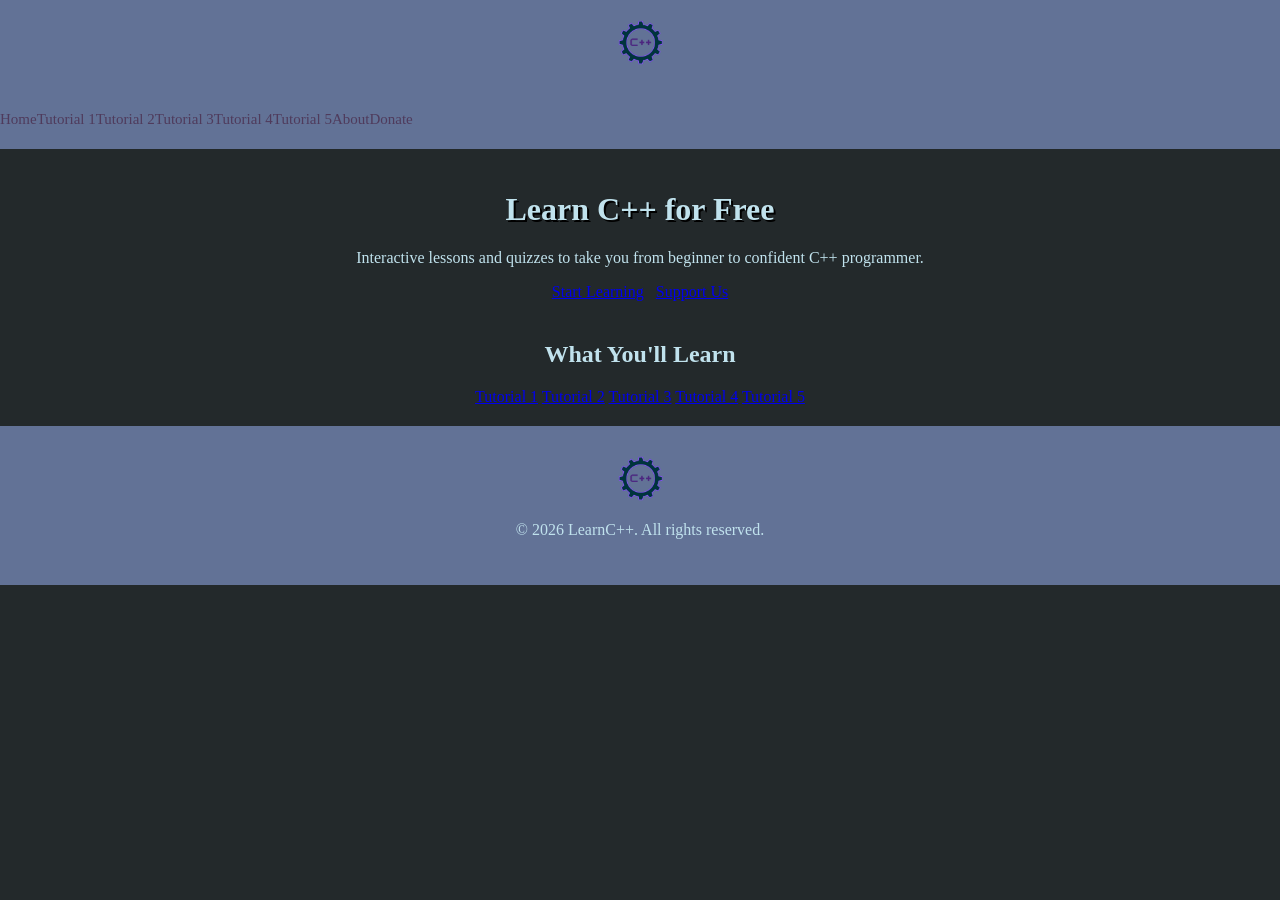
==== index.html @ d3cd6de2 "Update index.html" ====
<!DOCTYPE html>
<html lang="en">
<head>
  <meta charset="UTF-8" />
  <meta name="viewport" content="width=device-width, initial-scale=1.0" />
  <title>LearnC++ – Home</title>
  <link rel="stylesheet" href="css/styles.css" />
</head>
<body>

  <div class="logo-container">
    <a href="index.html"><img src="images/logo.png" alt="LearnC++ Logo" class="logo" /></a>
  </div>

  <ul id="nav-bar">
    <li><a href="index.html" class="nav-box">Home</a></li>
    <li><a href="pages/tutorial1.html" class="nav-box">Tutorial 1</a></li>
    <li><a href="pages/tutorial2.html" class="nav-box">Tutorial 2</a></li>
    <li><a href="pages/tutorial3.html" class="nav-box">Tutorial 3</a></li>
    <li><a href="pages/tutorial4.html" class="nav-box">Tutorial 4</a></li>
    <li><a href="pages/tutorial5.html" class="nav-box">Tutorial 5</a></li>
    <li><a href="pages/aboutus.html" class="nav-box">About</a></li>
    <li><a href="pages/donate.html" class="nav-box">Donate</a></li>
  </ul>

  <main>
    <div class="hero-text">
      <h1>Learn C++ for Free</h1>
      <p>Interactive lessons and quizzes to take you from beginner to confident C++ programmer.</p>
      <a href="pages/tutorial1.html">Start Learning</a>
      &nbsp;
      <a href="pages/donate.html">Support Us</a>
    </div>

    <div id="text">
        <h2>What You'll Learn</h2>
        <a href="pages/tutorial1.html">Tutorial 1</a>
        <a href="pages/tutorial2.html">Tutorial 2</a>
        <a href="pages/tutorial3.html">Tutorial 3</a>
        <a href="pages/tutorial4.html">Tutorial 4</a>
        <a href="pages/tutorial5.html">Tutorial 5</a>
        </div>
  </main>

  <footer>
    <a href="index.html"><img src="images/logo.png" alt="LearnC++ Logo" class="logo" /></a>
    <p>&copy; 2026 LearnC++. All rights reserved.</p>
  </footer>

</body>
</html>
---- css/styles.css ----
body {
    margin: 0;
    color: #c0e2ed;
    background-color: #23292b;
}

.hero-text h1 {
    text-shadow: 2px 2px 0 #000;
  }

.logo-container {
    background-color: #627296;
}

#text {
    padding: 0 50px 0 50px;
}

div {
    padding: 20px;
    text-align: center;
}

.logo {
    width: 45px;
}

#nav-bar {
    list-style-type: none;
    margin: 0;
    padding: 0;
    background-color: #627296;
    display: flex;
    font-size: 15px;
}

.nav-box {
    width: 100%;
    padding: 0;
    display: inline-block;
    margin: 0;
    min-height: 60px;
    vertical-align: top;
    box-sizing: border-box;
    position: relative;
    text-align: center;
    display: flex; 
    align-items: center; 
    justify-content: center;
    color: #4f3b5c;
    text-decoration: none;
}

.nav-box:hover {
    background-color: #6a7c83;
    color: #FFF;
}

footer {
    text-align: center;
    background-color: #627296;
    padding: 30px 0 30px;
    margin-top: 20px;
}
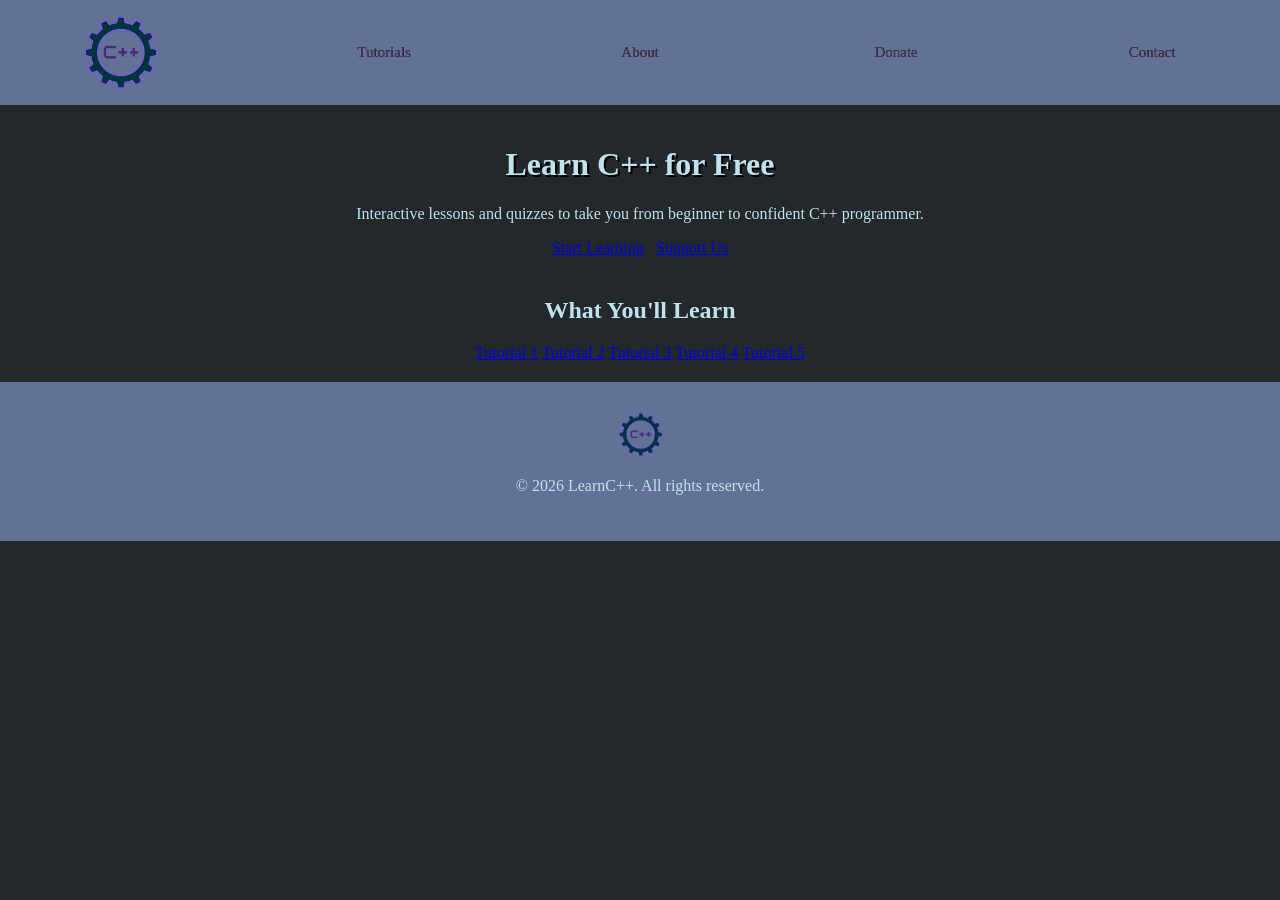
==== commit dcbdf9ec: "standarized nav bar and restored variables.html" ====
--- a/index.html
+++ b/index.html
@@ -8,20 +8,16 @@
 </head>
 <body>
 
-  <div class="logo-container">
-    <a href="index.html"><img src="images/logo.png" alt="LearnC++ Logo" class="logo" /></a>
-  </div>
-
-  <ul id="nav-bar">
-    <li><a href="index.html" class="nav-box">Home</a></li>
-    <li><a href="pages/tutorial1.html" class="nav-box">Tutorial 1</a></li>
-    <li><a href="pages/tutorial2.html" class="nav-box">Tutorial 2</a></li>
-    <li><a href="pages/tutorial3.html" class="nav-box">Tutorial 3</a></li>
-    <li><a href="pages/tutorial4.html" class="nav-box">Tutorial 4</a></li>
-    <li><a href="pages/tutorial5.html" class="nav-box">Tutorial 5</a></li>
-    <li><a href="pages/aboutus.html" class="nav-box">About</a></li>
-    <li><a href="pages/donate.html" class="nav-box">Donate</a></li>
-  </ul>
+  <nav class="navbar">
+    <ul class="list" id="nav-bar">
+        <li class="nav-box home">
+            <a class="nav-box home" href="../index.html"><img src="./images/logo.png" alt="Logo" class="logo" style="display: block; margin: 0 auto; height: 75px; width: auto; padding: 15px 25px 15px 10px;"></a></li>
+        <li class="nav-box"><a class="nav-box" href="../pages/tutorials.html">Tutorials</a></li>
+        <li class="nav-box"><a class="nav-box" href="../pages/aboutus.html">About</a></li>
+        <li class="nav-box"><a class="nav-box" href="../pages/donate.html">Donate</a></li>
+        <li class="nav-box"><a class="nav-box" href="../pages/contact.html">Contact</a></li>
+    </ul>
+  </nav>
 
   <main>
     <div class="hero-text">
--- a/css/styles.css
+++ b/css/styles.css
@@ -32,6 +32,7 @@
     background-color: #627296;
     display: flex;
     font-size: 15px;
+    text-shadow: 0.1px 0.1px #000;
 }
 
 .nav-box {
@@ -56,6 +57,14 @@
     color: #FFF;
 }
 
+.nav-box a:visited {
+    color: #fff;
+}
+
+.nav-box.home:hover {
+    background-color: #627296;
+}
+
 footer {
     text-align: center;
     background-color: #627296;
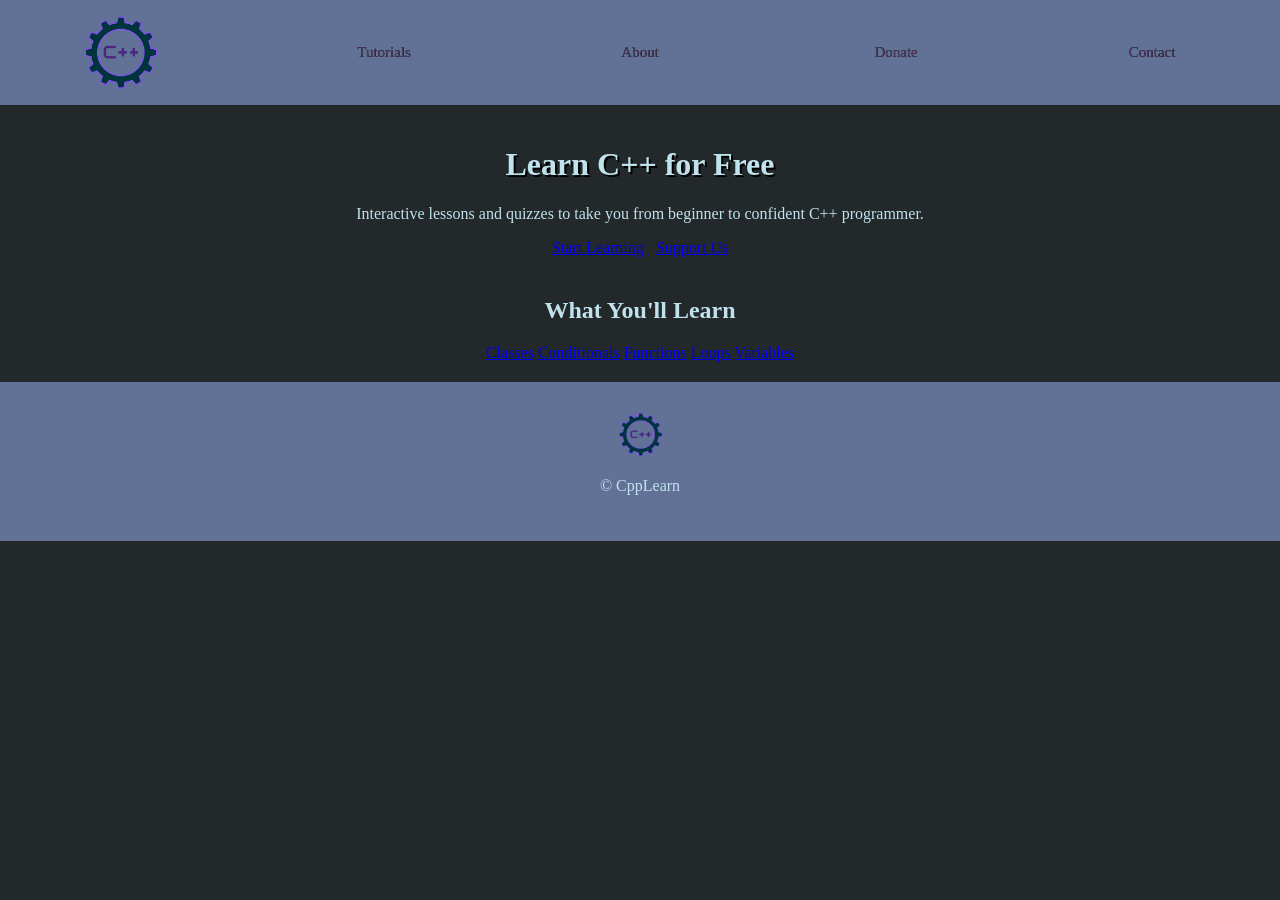
==== commit 74472112: "Update index.html" ====
--- a/index.html
+++ b/index.html
@@ -11,11 +11,11 @@
   <nav class="navbar">
     <ul class="list" id="nav-bar">
         <li class="nav-box home">
-            <a class="nav-box home" href="../index.html"><img src="./images/logo.png" alt="Logo" class="logo" style="display: block; margin: 0 auto; height: 75px; width: auto; padding: 15px 25px 15px 10px;"></a></li>
-        <li class="nav-box"><a class="nav-box" href="../pages/tutorials.html">Tutorials</a></li>
-        <li class="nav-box"><a class="nav-box" href="../pages/aboutus.html">About</a></li>
-        <li class="nav-box"><a class="nav-box" href="../pages/donate.html">Donate</a></li>
-        <li class="nav-box"><a class="nav-box" href="../pages/contact.html">Contact</a></li>
+            <a class="nav-box home" href="./index.html"><img src="./images/logo.png" alt="Logo" class="logo" style="display: block; margin: 0 auto; height: 75px; width: auto; padding: 15px 25px 15px 10px;"></a></li>
+        <li class="nav-box"><a class="nav-box" href="./pages/tutorials.html">Tutorials</a></li>
+        <li class="nav-box"><a class="nav-box" href="./pages/aboutus.html">About</a></li>
+        <li class="nav-box"><a class="nav-box" href="./pages/donate.html">Donate</a></li>
+        <li class="nav-box"><a class="nav-box" href="./pages/contact.html">Contact</a></li>
     </ul>
   </nav>
 
@@ -30,17 +30,17 @@
 
     <div id="text">
         <h2>What You'll Learn</h2>
-        <a href="pages/tutorial1.html">Tutorial 1</a>
-        <a href="pages/tutorial2.html">Tutorial 2</a>
-        <a href="pages/tutorial3.html">Tutorial 3</a>
-        <a href="pages/tutorial4.html">Tutorial 4</a>
-        <a href="pages/tutorial5.html">Tutorial 5</a>
-        </div>
+        <a href="pages/classes.html">Classes</a>
+        <a href="pages/conditionals.html">Conditionals</a>
+        <a href="pages/functions.html">Functions</a>
+        <a href="pages/loops.html">Loops</a>
+        <a href="pages/variables.html">Variables</a>
+    </div>
   </main>
 
   <footer>
     <a href="index.html"><img src="images/logo.png" alt="LearnC++ Logo" class="logo" /></a>
-    <p>&copy; 2026 LearnC++. All rights reserved.</p>
+    <p>&copy; CppLearn</p>
   </footer>
 
 </body>
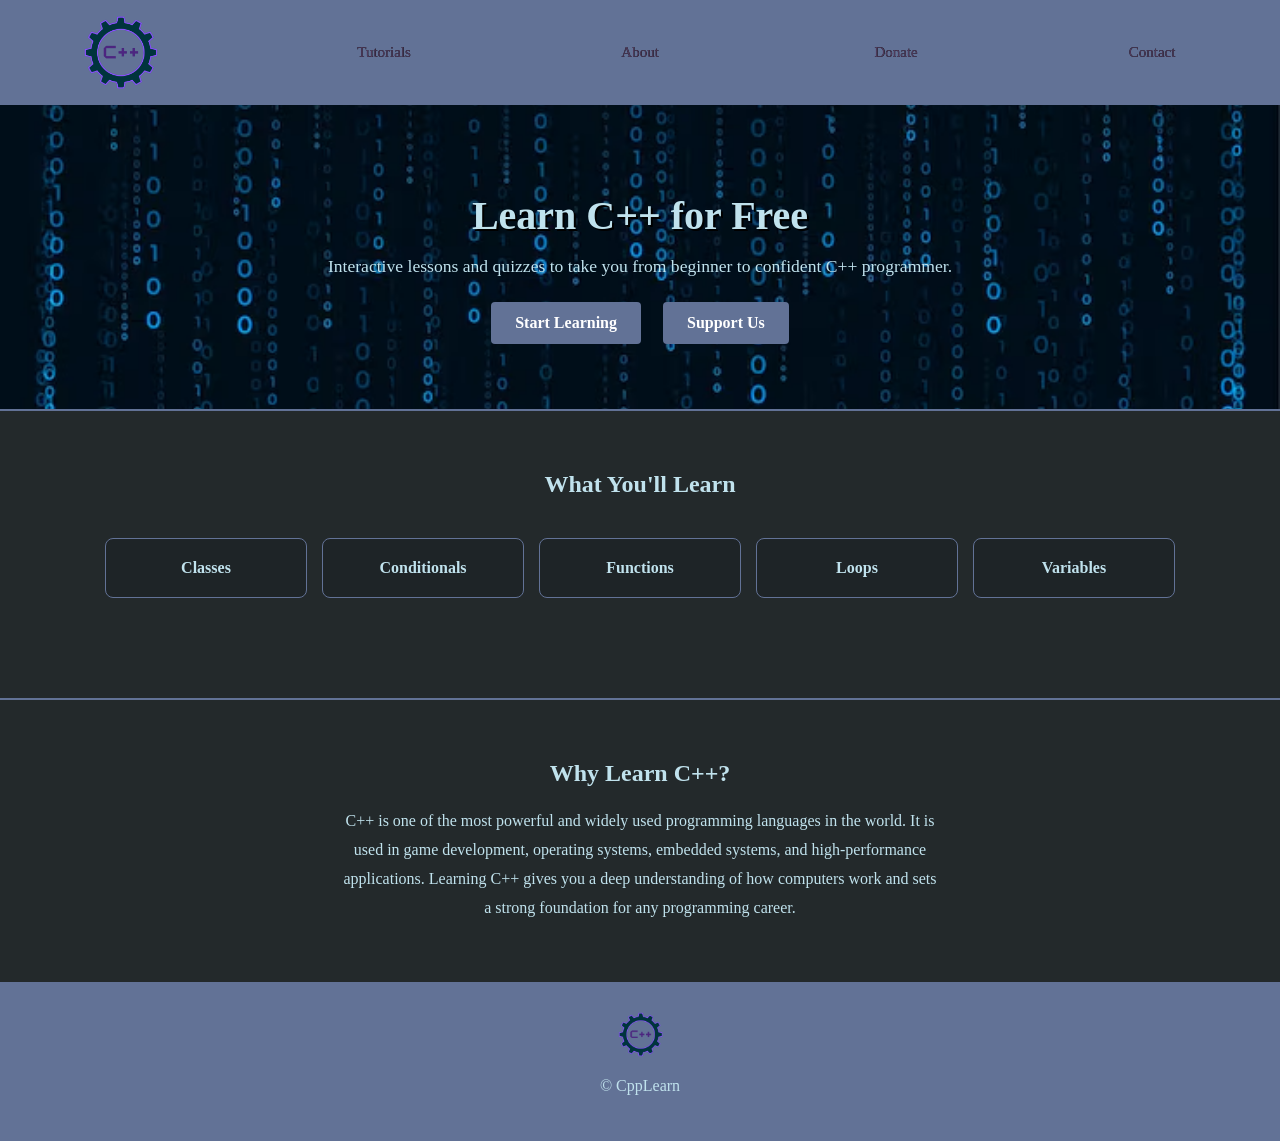
==== commit 01f9d48d: "Update index.html" ====
--- a/index.html
+++ b/index.html
@@ -5,9 +5,77 @@
   <meta name="viewport" content="width=device-width, initial-scale=1.0" />
   <title>LearnC++ – Home</title>
   <link rel="stylesheet" href="css/styles.css" />
+  <style>
+    .hero-text {
+      background-image: url('images/homepagebg.avif');
+      background-size: cover;
+      background-position: center;
+      padding: 60px 40px;
+      text-align: center;
+      border-bottom: 2px solid #627296;
+    }
+    .hero-text h1 {
+      font-size: 2.5rem;
+      margin-bottom: 10px;
+    }
+    .hero-text p {
+      font-size: 1.1rem;
+      margin-bottom: 20px;
+    }
+    .hero-text a {
+      display: inline-block;
+      margin: 5px;
+      padding: 12px 24px;
+      border-radius: 4px;
+      text-decoration: none;
+      font-weight: bold;
+      background-color: #627296;
+      color: #fff;
+    }
+    .hero-text a:hover {
+      background-color: #6a7c83;
+    }
+    #text {
+      padding: 40px;
+    }
+    #text h2 {
+      margin-bottom: 20px;
+    }
+    .topic-grid {
+      display: flex;
+      flex-wrap: wrap;
+      gap: 15px;
+      justify-content: center;
+      margin-bottom: 40px;
+    }
+    .topic-card {
+      background-color: #1e2427;
+      border: 1px solid #627296;
+      border-radius: 8px;
+      padding: 20px 30px;
+      text-decoration: none;
+      color: #c0e2ed;
+      font-weight: bold;
+      min-width: 140px;
+      text-align: center;
+    }
+    .topic-card:hover {
+      background-color: #627296;
+      color: #fff;
+    }
+    .about-section {
+      border-top: 2px solid #627296;
+      padding: 40px;
+      text-align: center;
+    }
+    .about-section p {
+      max-width: 600px;
+      margin: 0 auto;
+      line-height: 1.8;
+    }
+  </style>
 </head>
 <body>
-
   <nav class="navbar">
     <ul class="list" id="nav-bar">
         <li class="nav-box home">
@@ -23,18 +91,25 @@
     <div class="hero-text">
       <h1>Learn C++ for Free</h1>
       <p>Interactive lessons and quizzes to take you from beginner to confident C++ programmer.</p>
-      <a href="pages/tutorial1.html">Start Learning</a>
+      <a href="pages/tutorials.html">Start Learning</a>
       &nbsp;
       <a href="pages/donate.html">Support Us</a>
     </div>
 
     <div id="text">
-        <h2>What You'll Learn</h2>
-        <a href="pages/classes.html">Classes</a>
-        <a href="pages/conditionals.html">Conditionals</a>
-        <a href="pages/functions.html">Functions</a>
-        <a href="pages/loops.html">Loops</a>
-        <a href="pages/variables.html">Variables</a>
+      <h2>What You'll Learn</h2>
+      <div class="topic-grid">
+        <a href="pages/classes.html" class="topic-card">Classes</a>
+        <a href="pages/conditionals.html" class="topic-card">Conditionals</a>
+        <a href="pages/functions.html" class="topic-card">Functions</a>
+        <a href="pages/loops.html" class="topic-card">Loops</a>
+        <a href="pages/variables.html" class="topic-card">Variables</a>
+      </div>
+    </div>
+
+    <div class="about-section">
+      <h2>Why Learn C++?</h2>
+      <p>C++ is one of the most powerful and widely used programming languages in the world. It is used in game development, operating systems, embedded systems, and high-performance applications. Learning C++ gives you a deep understanding of how computers work and sets a strong foundation for any programming career.</p>
     </div>
   </main>
 
@@ -42,6 +117,5 @@
     <a href="index.html"><img src="images/logo.png" alt="LearnC++ Logo" class="logo" /></a>
     <p>&copy; CppLearn</p>
   </footer>
-
 </body>
 </html>
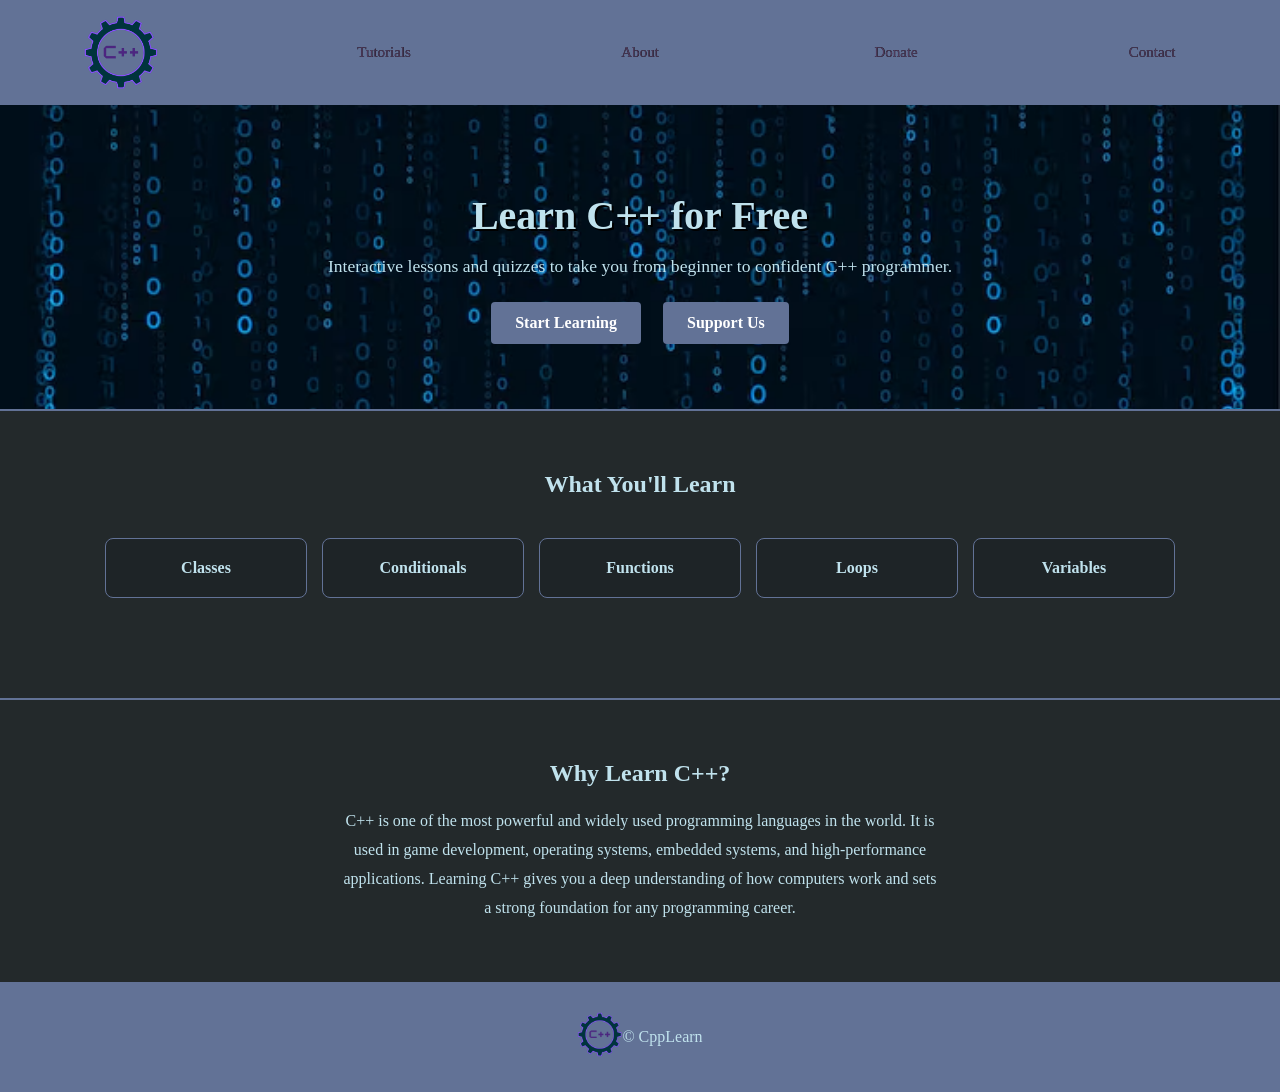
==== commit 8e6682c6: "fixed favicon for homepage" ====
--- a/index.html
+++ b/index.html
@@ -5,6 +5,7 @@
   <meta name="viewport" content="width=device-width, initial-scale=1.0" />
   <title>LearnC++ – Home</title>
   <link rel="stylesheet" href="css/styles.css" />
+  <link rel="icon" href="./images/logo.png" type="image/png">
   <style>
     .hero-text {
       background-image: url('images/homepagebg.avif');
@@ -119,3 +120,4 @@
   </footer>
 </body>
 </html>
+
--- a/css/styles.css
+++ b/css/styles.css
@@ -70,4 +70,19 @@
     background-color: #627296;
     padding: 30px 0 30px;
     margin-top: 20px;
-}+    width: 100%;
+    display: flex;
+    justify-content: center;
+}
+
+#footer {
+    display: flex;
+    justify-content: center;
+    align-items: center;
+    gap: 15px;
+}
+
+button[onclick="showQuiz()"] {
+    display: block;
+    margin: 20px auto;
+}
